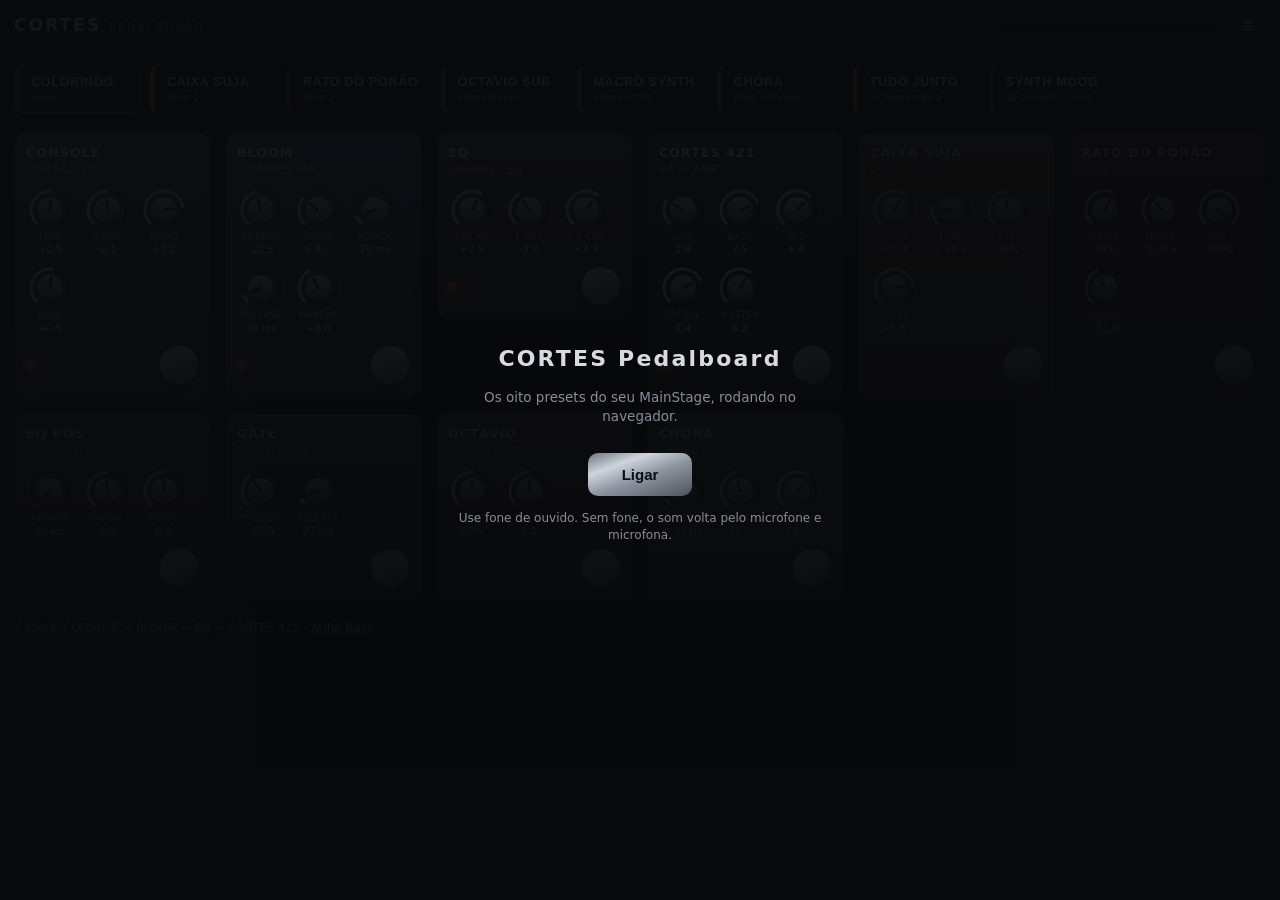
==== pedalboard/index.html @ 415ef2d6 "CORTES Pedalboard: os presets do MainStage rodando no navegador Lido dos arquivos .patch do concerto" ====
<!doctype html>
<html lang="pt-BR">
<head>
<meta charset="utf-8">
<meta name="viewport" content="width=device-width, initial-scale=1, viewport-fit=cover">
<meta name="theme-color" content="#0d0e11">
<meta name="description" content="Pedalboard virtual do rig CORTES — os presets do MainStage rodando no navegador.">
<meta name="author" content="Thiago Galvão">
<meta name="copyright" content="Copyright (c) 2026 Thiago Galvão. Todos os direitos reservados.">
<link rel="license" href="https://github.com/thiagorgalvao-sketch/AURA/blob/main/LICENSE">
<!--
  CORTES Pedalboard — Copyright (c) 2026 Thiago Galvão. Todos os direitos reservados.
  Obra protegida pelas Leis 9.609/1998 e 9.610/1998 e pela Convenção de Berna.
  AURA-PROV/1 obra=CORTES-Pedalboard autor=Thiago-Galvao ano=2026
-->
<title>CORTES Pedalboard</title>
<link rel="manifest" href="manifest.webmanifest">
<link rel="icon" href="assets/icon-192.png">
<link rel="apple-touch-icon" href="assets/icon-192.png">
<meta name="apple-mobile-web-app-capable" content="yes">
<meta name="mobile-web-app-capable" content="yes">
<link rel="stylesheet" href="style.css">
</head>
<body>

<header id="topo">
  <div id="marca">
    <strong>CORTES</strong><span>pedalboard</span>
  </div>
  <div id="medidor" title="Entrada"><i></i></div>
  <button id="botaoMenu" aria-label="Menu">≡</button>
</header>

<nav id="presets" aria-label="Presets"></nav>

<main id="board" aria-label="Pedais"></main>

<footer id="rodape">
  <span id="cadeiaTexto"></span>
</footer>

<div id="inicio">
  <div class="caixa">
    <h1>CORTES Pedalboard</h1>
    <p>Os oito presets do seu MainStage, rodando no navegador.</p>
    <button id="botaoLigar">Ligar</button>
    <p class="aviso">Use fone de ouvido. Sem fone, o som volta pelo microfone e microfona.</p>
  </div>
</div>

<div id="menu" hidden></div>
<div id="aviso" hidden></div>

<script src="presets.js"></script>
<script src="engine.js"></script>
<script src="app.js"></script>
</body>
</html>
---- pedalboard/style.css ----
/*
 * CORTES Pedalboard — estilos
 * Copyright (c) 2026 Thiago Galvão. Todos os direitos reservados.
 * Licença: ver LICENSE  |  https://github.com/thiagorgalvao-sketch/AURA
 */

* { box-sizing: border-box; -webkit-tap-highlight-color: transparent; }
[hidden] { display: none !important; }

:root {
  --fundo: #0d0e11;
  --placa: #16181d;
  --linha: #23262d;
  --texto: #d7dbe2;
  --apagado: #878d99;
  --metal: linear-gradient(160deg, #6f7681 0%, #cfd4db 28%, #8d949f 55%, #4d535c 100%);
}

html, body {
  margin: 0;
  min-height: 100%;
  background:
    radial-gradient(120% 80% at 50% -10%, #1b1e24 0%, var(--fundo) 60%),
    var(--fundo);
  color: var(--texto);
  font: 15px/1.4 system-ui, -apple-system, "Segoe UI", Roboto, sans-serif;
  overscroll-behavior-y: none;
}

/* ---- topo ---------------------------------------------------------------- */

#topo {
  position: sticky; top: 0; z-index: 20;
  display: flex; align-items: center; gap: 12px;
  padding: max(10px, env(safe-area-inset-top)) 14px 10px;
  background: rgba(13, 14, 17, .92);
  backdrop-filter: blur(8px);
  border-bottom: 1px solid var(--linha);
}

#marca { display: flex; align-items: baseline; gap: 8px; letter-spacing: .14em; }
#marca strong { font-size: 17px; font-weight: 800; }
#marca span { font-size: 11px; color: var(--apagado); text-transform: uppercase; }

#medidor {
  flex: 1; max-width: 220px; height: 6px; margin-left: auto;
  background: #000; border: 1px solid var(--linha); border-radius: 3px; overflow: hidden;
}
#medidor i { display: block; height: 100%; width: 0%; background: linear-gradient(90deg, #2f9e5a, #d8c23a 72%, #d85a3a 92%); transition: width .06s linear; }

#botaoMenu {
  width: 36px; height: 32px; font-size: 18px; line-height: 1;
  color: var(--texto); background: #1b1e24; border: 1px solid var(--linha);
  border-radius: 7px; cursor: pointer;
}

/* ---- presets ------------------------------------------------------------- */

#presets {
  display: flex; gap: 8px; padding: 12px 14px 4px;
  overflow-x: auto; scrollbar-width: none;
}
#presets::-webkit-scrollbar { display: none; }

.preset {
  flex: 0 0 auto; min-width: 128px;
  padding: 9px 13px; text-align: left; cursor: pointer;
  background: var(--placa); color: var(--texto);
  border: 1px solid var(--linha); border-left: 4px solid var(--cor, #555);
  border-radius: 9px;
}
.preset b { display: block; font-size: 12.5px; letter-spacing: .06em; }
.preset span { font-size: 10.5px; color: var(--apagado); }
.preset[aria-current="true"] {
  background: #20242c; border-color: #3a4049; border-left-color: var(--cor);
  box-shadow: 0 0 0 1px var(--cor) inset, 0 6px 18px rgba(0, 0, 0, .5);
}

/* ---- pedais -------------------------------------------------------------- */

#board {
  display: grid; gap: 14px; padding: 14px;
  grid-template-columns: repeat(auto-fill, minmax(178px, 1fr));
  align-items: start;
}

.pedal {
  position: relative; padding: 11px 11px 13px;
  border-radius: 13px;
  background:
    linear-gradient(180deg, rgba(255,255,255,.10), rgba(255,255,255,0) 32%),
    linear-gradient(180deg, var(--cor) 0%, #1a1c20 190%);
  border: 1px solid rgba(0, 0, 0, .55);
  box-shadow: 0 10px 22px rgba(0,0,0,.45), inset 0 1px 0 rgba(255,255,255,.14);
}
.pedal.off { filter: saturate(.35) brightness(.72); }
.pedal.off .led { background: #2a2a2a; box-shadow: none; }

.pedal h2 {
  margin: 0 0 1px; font-size: 12.5px; font-weight: 800; letter-spacing: .09em;
  text-transform: uppercase; color: #fff; text-shadow: 0 1px 2px rgba(0,0,0,.55);
}
.pedal .tipo { font-size: 10px; color: rgba(255,255,255,.62); text-transform: uppercase; letter-spacing: .1em; }

.knobs { display: flex; flex-wrap: wrap; gap: 9px; margin: 11px 0 9px; }
.knob { width: 48px; text-align: center; touch-action: none; cursor: ns-resize; }
.knob svg { display: block; width: 44px; height: 44px; margin: 0 auto; }
.knob .rot { font-size: 8.5px; letter-spacing: .07em; color: rgba(255,255,255,.72); text-transform: uppercase; }
.knob .val { font-size: 10px; color: #fff; font-variant-numeric: tabular-nums; }

.rodapePedal { display: flex; align-items: center; gap: 9px; }
.led {
  width: 9px; height: 9px; border-radius: 50%;
  background: #ff5a3c; box-shadow: 0 0 9px 2px rgba(255, 90, 60, .75);
}
.foot {
  margin-left: auto; width: 40px; height: 40px; border-radius: 50%;
  border: 1px solid rgba(0,0,0,.6); cursor: pointer;
  background: var(--metal);
  box-shadow: 0 4px 9px rgba(0,0,0,.5), inset 0 1px 0 rgba(255,255,255,.55);
}
.foot:active { transform: translateY(1px); box-shadow: 0 2px 5px rgba(0,0,0,.5) inset; }

/* ---- rodapé e sobreposições --------------------------------------------- */

#rodape {
  padding: 4px 16px calc(18px + env(safe-area-inset-bottom));
  font-size: 11.5px; color: var(--apagado);
}

#inicio {
  position: fixed; inset: 0; z-index: 50;
  display: grid; place-items: center; padding: 20px;
  background: rgba(8, 9, 11, .94);
}
#inicio .caixa { max-width: 380px; text-align: center; }
#inicio h1 { margin: 0 0 6px; font-size: 22px; letter-spacing: .1em; }
#inicio p { color: var(--apagado); font-size: 13.5px; }
#inicio .aviso { font-size: 12px; margin-top: 14px; }
#botaoLigar {
  margin-top: 14px; padding: 13px 34px; font-size: 15px; font-weight: 700;
  color: #0d0e11; background: var(--metal); border: 0; border-radius: 10px; cursor: pointer;
}

#menu {
  position: fixed; z-index: 60; min-width: 230px; padding: 7px;
  background: #15171c; border: 1px solid var(--linha); border-radius: 11px;
  box-shadow: 0 18px 40px rgba(0,0,0,.6);
}
#menu h3 { margin: 7px 9px 4px; font-size: 10px; letter-spacing: .13em; color: var(--apagado); text-transform: uppercase; }
#menu button {
  display: block; width: 100%; padding: 8px 10px; text-align: left;
  color: var(--texto); background: none; border: 0; border-radius: 7px; font: inherit; cursor: pointer;
}
#menu button:hover { background: #20242c; }
#menu .dica { padding: 3px 10px; font-size: 11.5px; color: var(--apagado); }
#menu hr { border: 0; border-top: 1px solid var(--linha); margin: 6px 4px; }

#aviso {
  position: fixed; left: 50%; bottom: 26px; transform: translateX(-50%); z-index: 70;
  padding: 9px 15px; max-width: min(90vw, 420px);
  background: #20242c; border: 1px solid var(--linha); border-radius: 9px;
  font-size: 13px; box-shadow: 0 10px 26px rgba(0,0,0,.5);
}

@media (max-width: 420px) {
  #board { grid-template-columns: repeat(auto-fill, minmax(152px, 1fr)); gap: 11px; }
  .knob { width: 42px; }
  .knob svg { width: 39px; height: 39px; }
}
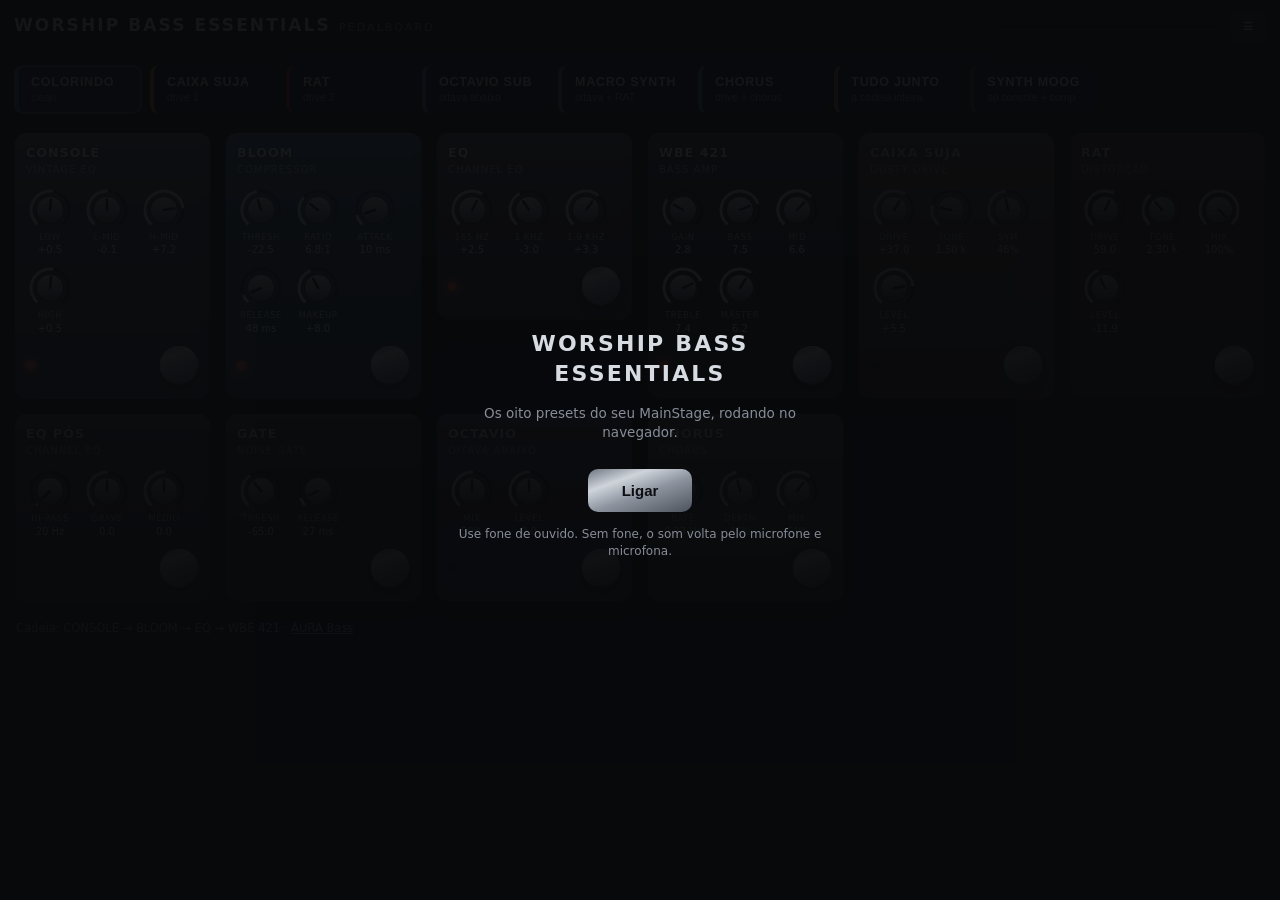
==== commit 0ec22b8d: "Pedalboard agora se chama WORSHIP BASS ESSENTIALS Renomeia o app, o título, o manifesto, os ícones, " ====
--- a/pedalboard/index.html
+++ b/pedalboard/index.html
@@ -4,16 +4,16 @@
 <meta charset="utf-8">
 <meta name="viewport" content="width=device-width, initial-scale=1, viewport-fit=cover">
 <meta name="theme-color" content="#0d0e11">
-<meta name="description" content="Pedalboard virtual do rig CORTES — os presets do MainStage rodando no navegador.">
+<meta name="description" content="Pedalboard virtual do rig WORSHIP BASS ESSENTIALS — os presets do MainStage rodando no navegador.">
 <meta name="author" content="Thiago Galvão">
 <meta name="copyright" content="Copyright (c) 2026 Thiago Galvão. Todos os direitos reservados.">
 <link rel="license" href="https://github.com/thiagorgalvao-sketch/AURA/blob/main/LICENSE">
 <!--
-  CORTES Pedalboard — Copyright (c) 2026 Thiago Galvão. Todos os direitos reservados.
+  WORSHIP BASS ESSENTIALS — Copyright (c) 2026 Thiago Galvão. Todos os direitos reservados.
   Obra protegida pelas Leis 9.609/1998 e 9.610/1998 e pela Convenção de Berna.
-  AURA-PROV/1 obra=CORTES-Pedalboard autor=Thiago-Galvao ano=2026
+  AURA-PROV/1 obra=WORSHIP-BASS-ESSENTIALS autor=Thiago-Galvao ano=2026
 -->
-<title>CORTES Pedalboard</title>
+<title>WORSHIP BASS ESSENTIALS</title>
 <link rel="manifest" href="manifest.webmanifest">
 <link rel="icon" href="assets/icon-192.png">
 <link rel="apple-touch-icon" href="assets/icon-192.png">
@@ -25,7 +25,7 @@
 
 <header id="topo">
   <div id="marca">
-    <strong>CORTES</strong><span>pedalboard</span>
+    <strong>WORSHIP BASS ESSENTIALS</strong><span>pedalboard</span>
   </div>
   <div id="medidor" title="Entrada"><i></i></div>
   <button id="botaoMenu" aria-label="Menu">≡</button>
@@ -41,7 +41,7 @@
 
 <div id="inicio">
   <div class="caixa">
-    <h1>CORTES Pedalboard</h1>
+    <h1>WORSHIP BASS ESSENTIALS</h1>
     <p>Os oito presets do seu MainStage, rodando no navegador.</p>
     <button id="botaoLigar">Ligar</button>
     <p class="aviso">Use fone de ouvido. Sem fone, o som volta pelo microfone e microfona.</p>
--- a/pedalboard/style.css
+++ b/pedalboard/style.css
@@ -1,5 +1,5 @@
 /*
- * CORTES Pedalboard — estilos
+ * WORSHIP BASS ESSENTIALS — estilos
  * Copyright (c) 2026 Thiago Galvão. Todos os direitos reservados.
  * Licença: ver LICENSE  |  https://github.com/thiagorgalvao-sketch/AURA
  */
@@ -39,8 +39,9 @@
 }
 
 #marca { display: flex; align-items: baseline; gap: 8px; letter-spacing: .14em; }
-#marca strong { font-size: 17px; font-weight: 800; }
+#marca strong { font-size: clamp(12px, 3.4vw, 17px); font-weight: 800; white-space: nowrap; }
 #marca span { font-size: 11px; color: var(--apagado); text-transform: uppercase; }
+@media (max-width: 460px) { #marca span { display: none; } #medidor { max-width: 90px; } }
 
 #medidor {
   flex: 1; max-width: 220px; height: 6px; margin-left: auto;
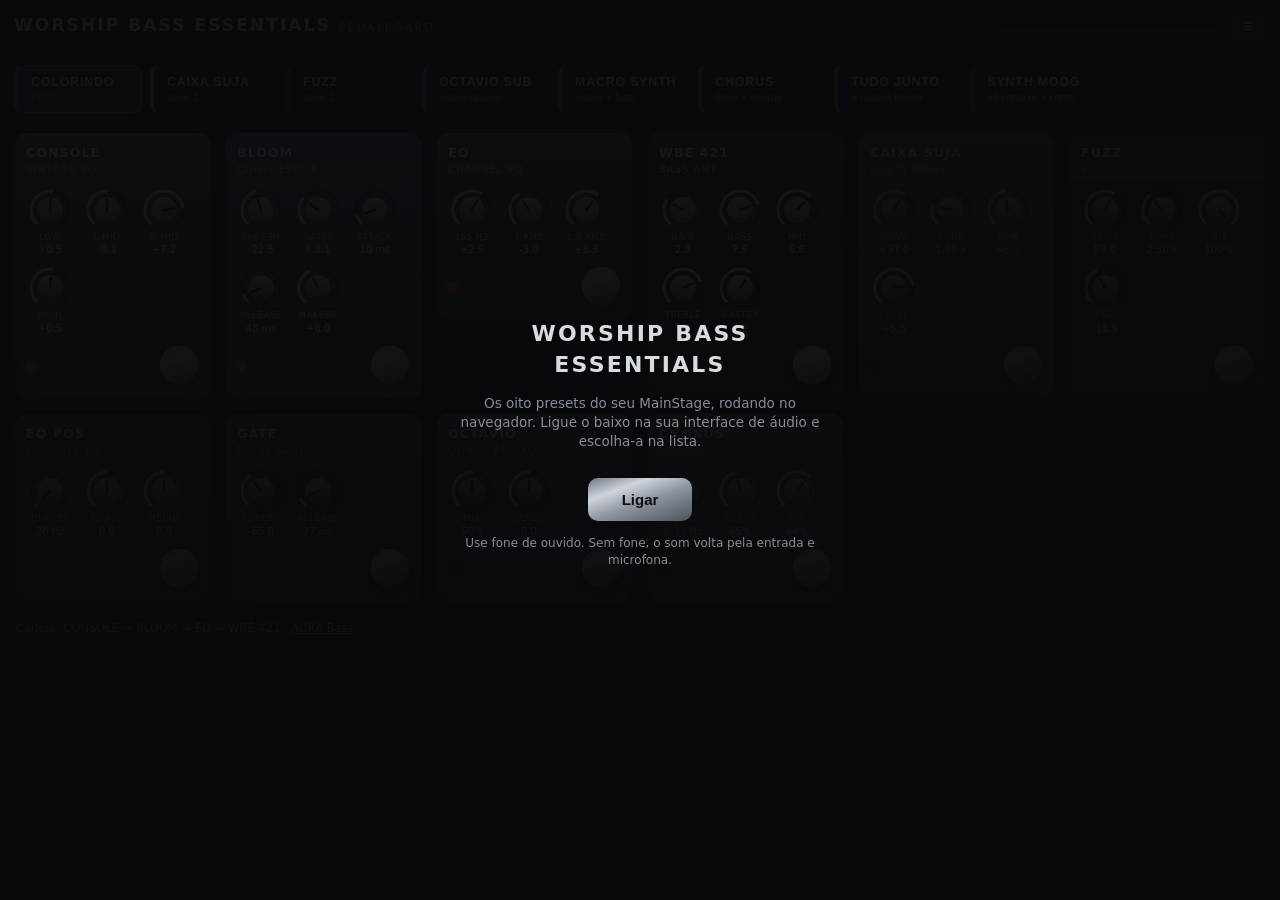
==== commit 23c59106: "A entrada de áudio passa a ser escolhida pelo usuário, nunca assumida Antes, Ligar abria a entrada p" ====
--- a/pedalboard/index.html
+++ b/pedalboard/index.html
@@ -42,9 +42,15 @@
 <div id="inicio">
   <div class="caixa">
     <h1>WORSHIP BASS ESSENTIALS</h1>
-    <p>Os oito presets do seu MainStage, rodando no navegador.</p>
+    <p>Os oito presets do seu MainStage, rodando no navegador. Ligue o baixo na sua interface de áudio e escolha-a na lista.</p>
     <button id="botaoLigar">Ligar</button>
-    <p class="aviso">Use fone de ouvido. Sem fone, o som volta pelo microfone e microfona.</p>
+    <div id="escolhaEntrada" hidden>
+      <label for="entradaSelect">Entrada de áudio</label>
+      <select id="entradaSelect"></select>
+      <button id="entrarButton" disabled>Entrar</button>
+    </div>
+    <p id="notaInicio" class="aviso"></p>
+    <p class="aviso">Use fone de ouvido. Sem fone, o som volta pela entrada e microfona.</p>
   </div>
 </div>
 
--- a/pedalboard/style.css
+++ b/pedalboard/style.css
@@ -138,6 +138,16 @@
 #inicio h1 { margin: 0 0 6px; font-size: 22px; letter-spacing: .1em; }
 #inicio p { color: var(--apagado); font-size: 13.5px; }
 #inicio .aviso { font-size: 12px; margin-top: 14px; }
+#escolhaEntrada { display: grid; gap: 9px; margin-top: 12px; text-align: left; }
+#escolhaEntrada label { font-size: 11px; letter-spacing: .09em; text-transform: uppercase; color: var(--apagado); }
+#escolhaEntrada select, #escolhaEntrada button {
+  width: 100%; padding: 11px; font: inherit;
+  background: #0f1116; color: var(--texto);
+  border: 1px solid var(--linha); border-radius: 9px; cursor: pointer;
+}
+#escolhaEntrada button { background: var(--metal); color: #0d0e11; font-weight: 700; border: 0; }
+#escolhaEntrada button:disabled { background: #272b33; color: var(--apagado); cursor: default; }
+
 #botaoLigar {
   margin-top: 14px; padding: 13px 34px; font-size: 15px; font-weight: 700;
   color: #0d0e11; background: var(--metal); border: 0; border-radius: 10px; cursor: pointer;
@@ -156,6 +166,11 @@
 #menu button:hover { background: #20242c; }
 #menu .dica { padding: 3px 10px; font-size: 11.5px; color: var(--apagado); }
 #menu hr { border: 0; border-top: 1px solid var(--linha); margin: 6px 4px; }
+#menu select {
+  width: calc(100% - 16px); margin: 3px 8px 7px; padding: 8px;
+  background: #0f1116; color: var(--texto);
+  border: 1px solid var(--linha); border-radius: 7px; font: inherit;
+}
 
 #aviso {
   position: fixed; left: 50%; bottom: 26px; transform: translateX(-50%); z-index: 70;
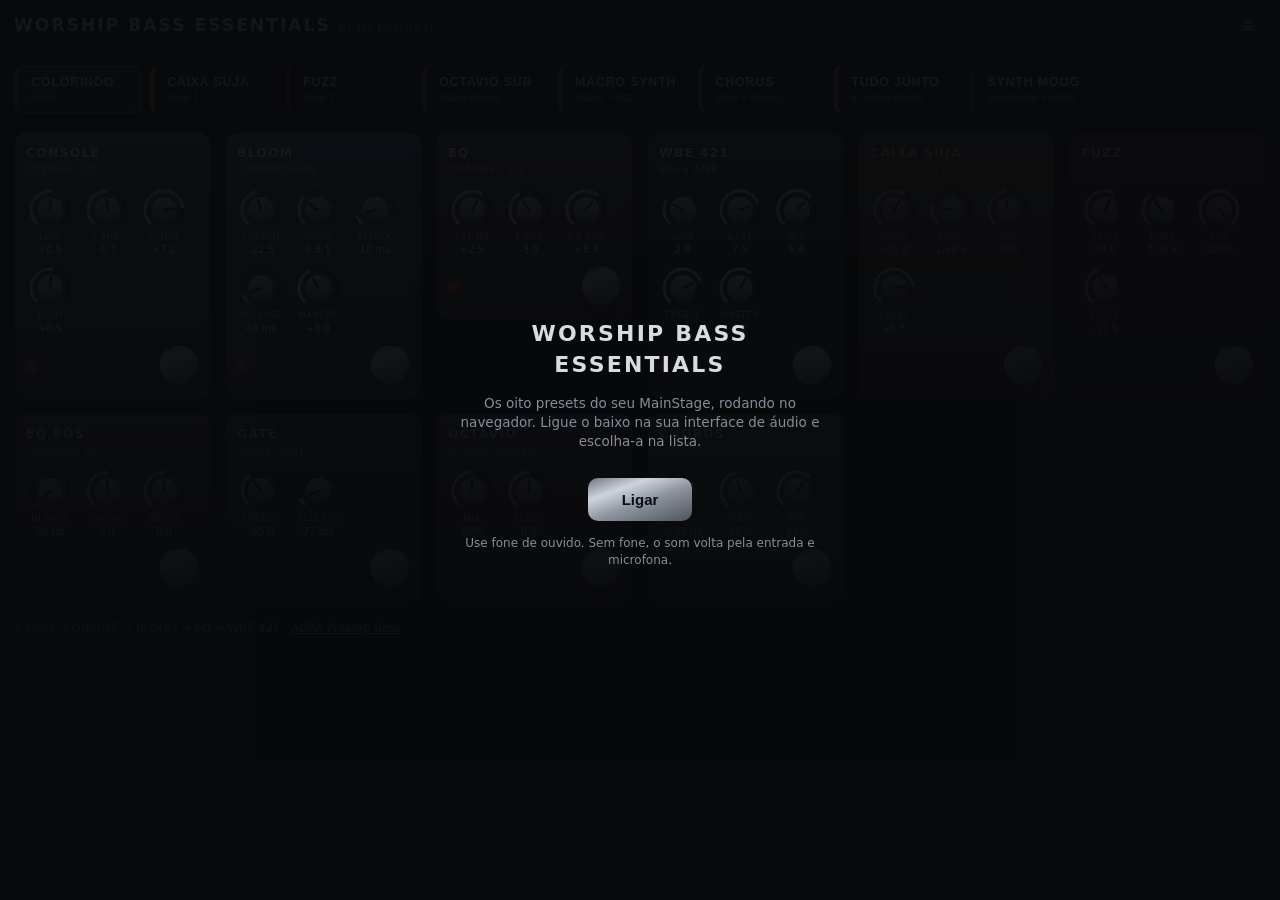
==== commit 1faa0aa7: "Site da versão navegador — 2d6f9fe" ====
--- a/pedalboard/index.html
+++ b/pedalboard/index.html
@@ -7,19 +7,19 @@
 <meta name="description" content="Pedalboard virtual do rig WORSHIP BASS ESSENTIALS — os presets do MainStage rodando no navegador.">
 <meta name="author" content="Thiago Galvão">
 <meta name="copyright" content="Copyright (c) 2026 Thiago Galvão. Todos os direitos reservados.">
-<link rel="license" href="https://github.com/thiagorgalvao-sketch/AURA/blob/main/LICENSE">
+<link rel="license" href="https://github.com/ledixplugins/Drive/blob/main/LICENSE">
 <!--
   WORSHIP BASS ESSENTIALS — Copyright (c) 2026 Thiago Galvão. Todos os direitos reservados.
   Obra protegida pelas Leis 9.609/1998 e 9.610/1998 e pela Convenção de Berna.
   AURA-PROV/1 obra=WORSHIP-BASS-ESSENTIALS autor=Thiago-Galvao ano=2026
 -->
 <title>WORSHIP BASS ESSENTIALS</title>
-<link rel="manifest" href="manifest.webmanifest">
+<link rel="manifest" href="manifest.webmanifest?v=2d6f9fe">
 <link rel="icon" href="assets/icon-192.png">
 <link rel="apple-touch-icon" href="assets/icon-192.png">
 <meta name="apple-mobile-web-app-capable" content="yes">
 <meta name="mobile-web-app-capable" content="yes">
-<link rel="stylesheet" href="style.css">
+<link rel="stylesheet" href="style.css?v=2d6f9fe">
 </head>
 <body>
 
@@ -57,8 +57,8 @@
 <div id="menu" hidden></div>
 <div id="aviso" hidden></div>
 
-<script src="presets.js"></script>
-<script src="engine.js"></script>
-<script src="app.js"></script>
+<script src="presets.js?v=2d6f9fe"></script>
+<script src="engine.js?v=2d6f9fe"></script>
+<script src="app.js?v=2d6f9fe"></script>
 </body>
 </html>
--- a/pedalboard/style.css
+++ b/pedalboard/style.css
@@ -1,7 +1,7 @@
 /*
  * WORSHIP BASS ESSENTIALS — estilos
  * Copyright (c) 2026 Thiago Galvão. Todos os direitos reservados.
- * Licença: ver LICENSE  |  https://github.com/thiagorgalvao-sketch/AURA
+ * Licença: ver LICENSE  |  https://github.com/ledixplugins/Drive
  */
 
 * { box-sizing: border-box; -webkit-tap-highlight-color: transparent; }
